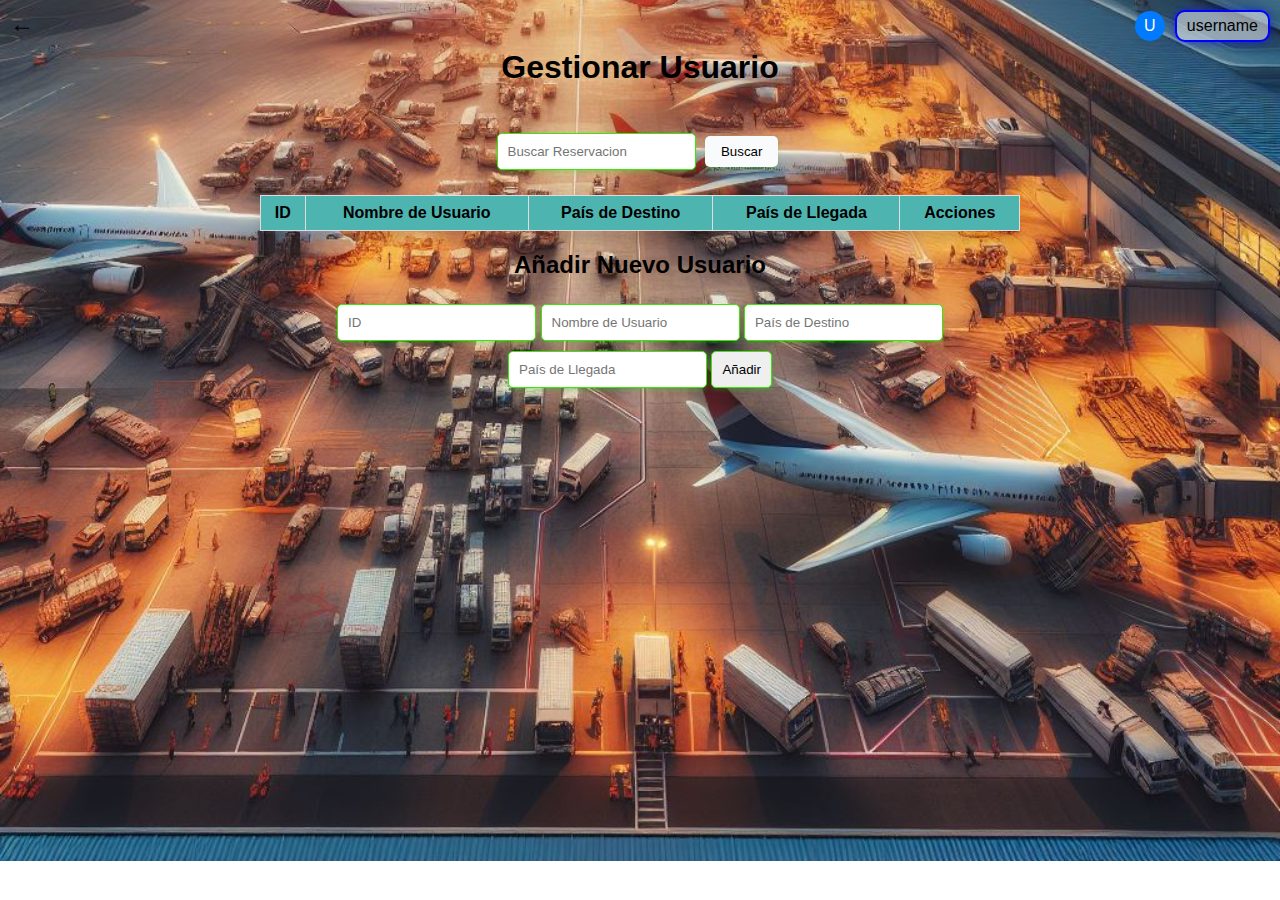
==== gestionar_Reservaciones.html @ e45a37cf "Primer Commit" ====
<!DOCTYPE html>
<html lang="es">
<head>
    <meta charset="UTF-8">
    <meta name="RESERVACIONES" content="width=device-width, initial-scale=1.0">
    <title>Gestionar Reservaciones</title>
    <style>
        /* Estilos generales */
        a, a:visited, a:hover, a:active {
            text-decoration: none;
            color: inherit;
        }
        body {
              font-family: Arial, sans-serif;
              text-align: center;
             
            background-image: url('images/_a29bcb48-62e6-4455-ba54-a8576d6e0144.jpeg');
            background-size: cover;
            background-repeat: no-repeat;
            background-position: center;
        
          }
        .container {
            max-width: 800px;
            margin: 0 auto;
            padding: 20px;
        }
        table {
            width: 100%;
            border-collapse: collapse;
            margin-top: 20px;
            box-shadow: 0 10px 10px rgba(0, 0, 0, 0.1); /* Sombra en la tabla */
            background: #ddd;
        }
        th, td {
            border: 1px solid #ddd;
            padding: 8px;
        }
        th {
            background-color: #0fa19ab1;
        }
        .search-bar {
            margin-bottom: 20px;
            border-radius: 50%;
        }
        .back-arrow {
            position: absolute;
            top: 10px;
            left: 10px;
            font-size: 24px;
        }
        /* Estilos para los campos de entrada y el botón del formulario */
input, button {
    border: 1px solid #40e30e; /* Borde de color ligero */
    padding: 10px;
    margin: 5px 0;
    border-radius: 5px; /* Bordes redondeados */
    box-shadow: 0 2px 4px rgba(14, 236, 10, 0.262); /* Sombra ligera */
    transition: border-color 0.3s ease, box-shadow 0.3s ease; /* Transición suave */
}

input:hover, button:hover {
    border-color: #007bff; /* Cambio de color de borde al pasar el puntero */
    box-shadow: 0 2px 4px rgba(0, 0, 255, 0.3); /* Cambio de sombra al pasar el puntero */
}

        .button {
            background-color: #f8fafc;
            color: #000000;
            border: none;
            border-radius: 5px;
            cursor: pointer;
            transition: background-color 0.3s ease;
            padding: 8px 16px;
            margin: 0 5px;
        }
        .button:hover {
            background-color: #00a87ba1;
        }
        .icon-box {
            position: absolute;
            top: 10px;
            right: 10px;
            display: flex;
            align-items: center;
        }

        .icon {
            width: 30px;
            height: 30px;
            background-color: #007bff; /* Color azul */
            color: white;
            display: flex;
            justify-content: center;
            align-items: center;
            border-radius: 50%;
            margin-right: 10px;
        }
        .contact-info {
              position: absolute;
              bottom: 0;
              left: 0;
              width: 100%;
              padding: 10px;
              background-color: rgba(240, 240, 240, 0.8); /* Fondo semitransparente */
              color: #333; /* Texto oscuro */
              font-size: 14px;
          }
          .username-box {
            background-color: rgba(255, 255, 255, 0.5); /* Fondo blanco semitransparente */
            border: 2px solid blue; /* Bordes azules finos */
            border-radius: 10px; /* Bordes redondeados */
            padding: 5px 10px; /* Espacio interno */
            box-shadow: 0 0 10px rgba(0, 0, 255, 0.5); /* Sombra azul ligera */
        }
    </style>
</head>
<body>
    <div class="icon-box">
        <div class="icon">U</div> <!-- U para "username" -->
        <div class="username-box">
            <span>username</span>
        </div>
    </div>
    
    <a href="index.html" class="back-arrow">&#8592;</a>
    <div class="container">
        <h1>Gestionar Usuario</h1>
        <div class="container">
            <div class="search-bar">
                <input type="text" id="searchInput" placeholder="Buscar Reservacion">
                <button id="searchButton" class="button">Buscar</button>
            </div>
            <table>
                <thead>
                    <tr>
                        <th>ID</th>
                        <th>Nombre de Usuario</th>
                        <th>País de Destino</th>
                        <th>País de Llegada</th>
                        <th>Acciones</th>
                    </tr>
                </thead>
                <tbody id="userTableBody">
                    <!-- Los datos de los usuarios se añadirán aquí dinámicamente -->
                </tbody>
            </table>
            <h2>Añadir Nuevo Usuario</h2>
            <form id="addUserForm">
                <input type="text" id="userId" placeholder="ID">
                <input type="text" id="userName" placeholder="Nombre de Usuario">
                <input type="text" id="destinationCountry" placeholder="País de Destino">
                <input type="text" id="arrivalCountry" placeholder="País de Llegada">
                <button type="submit">Añadir</button>
            </form>
        </div>
    
        <script>
            // Aquí irá el código JavaScript
            document.addEventListener('DOMContentLoaded', function() {
    // Función para añadir un nuevo usuario
    document.getElementById('addUserForm').addEventListener('submit', function(e) {
        e.preventDefault();
        var id = document.getElementById('userId').value;
        var name = document.getElementById('userName').value;
        var destination = document.getElementById('destinationCountry').value;
        var arrival = document.getElementById('arrivalCountry').value;
        addUser(id, name, destination, arrival);
        this.reset();
    });

    // Función para añadir un usuario a la tabla
    function addUser(id, name, destination, arrival) {
        var tbody = document.getElementById('userTableBody');
        var tr = document.createElement('tr');
        tr.innerHTML = `
            <td>${id}</td>
            <td>${name}</td>
            <td>${destination}</td>
            <td>${arrival}</td>
            <td>
                <button class="button modify">Modificar</button>
                <button class="button delete">Eliminar</button>
            </td>
        `;
        tbody.appendChild(tr);

        // Añadir funcionalidad a los botones de modificación y eliminación
        tr.querySelector('.modify').addEventListener('click', function() {
            modifyUser(tr);
        });
        tr.querySelector('.delete').addEventListener('click', function() {
            deleteUser(tr);
        });
    }

    // Función para modificar un usuario
    function modifyUser(row) {
        // Aquí puedes implementar la lógica para modificar un usuario
        console.log('Modificar usuario:', row);
    }

    // Función para eliminar un usuario
    function deleteUser(row) {
        row.parentNode.removeChild(row);
    }

    // Función para buscar un usuario
    document.getElementById('searchButton').addEventListener('click', function() {
        var searchText = document.getElementById('searchInput').value;
        var tbody = document.getElementById('userTableBody');
        var rows = tbody.getElementsByTagName('tr');
        for (var i = 0; i < rows.length; i++) {
            var row = rows[i];
            var nameCell = row.getElementsByTagName('td')[1];
            if (nameCell) {
                var textValue = nameCell.textContent || nameCell.innerText;
                if (textValue.indexOf(searchText) > -1) {
                    row.style.display = "";
                } else {
                    row.style.display = "none";
                }
            }
        }
    });
});
        </script> 
</html>
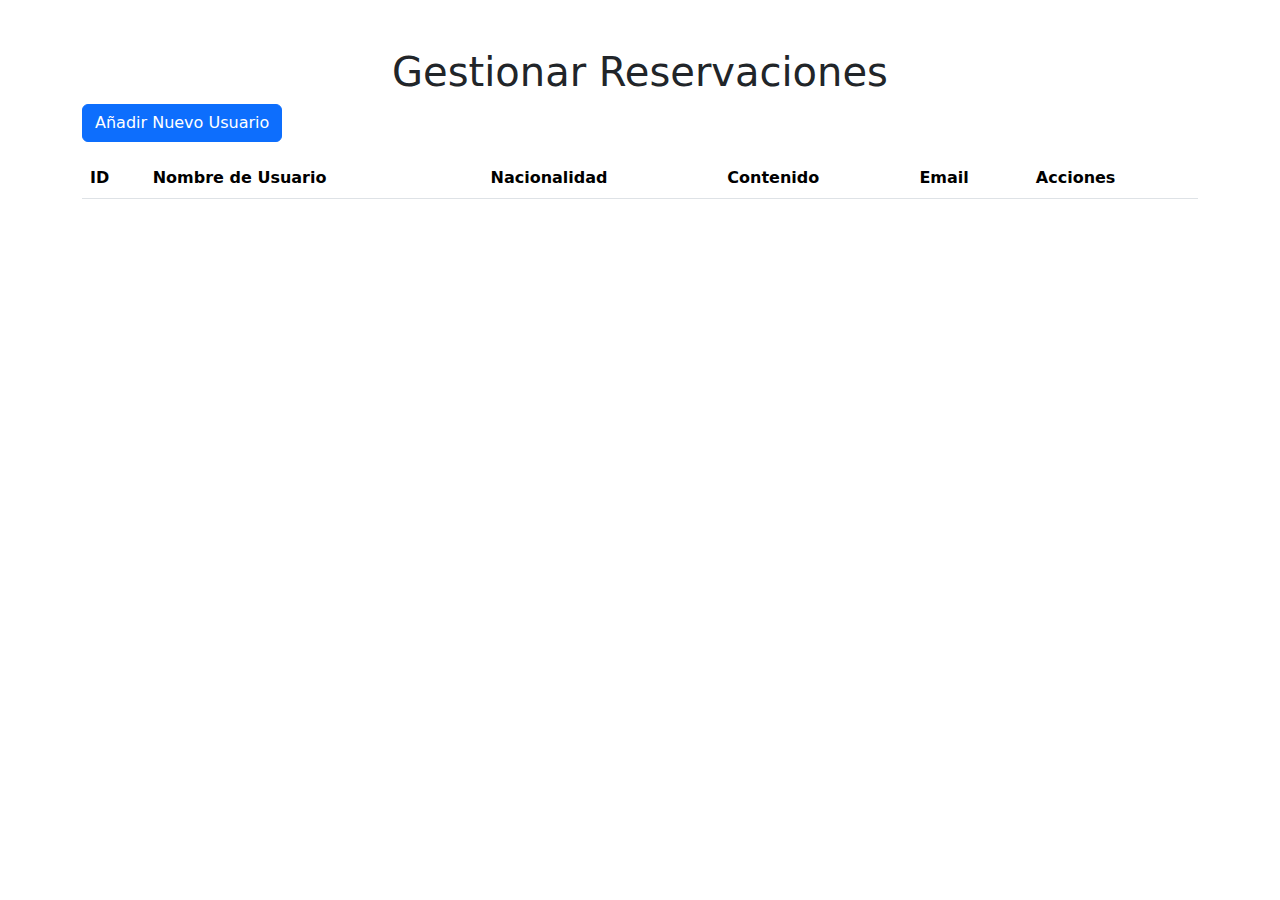
==== commit f9464f95: "Cambios del frontend" ====
--- a/gestionar_Reservaciones.html
+++ b/gestionar_Reservaciones.html
@@ -1,228 +1,199 @@
 <!DOCTYPE html>
 <html lang="es">
-<head>
-    <meta charset="UTF-8">
-    <meta name="RESERVACIONES" content="width=device-width, initial-scale=1.0">
+  <head>
+    <meta charset="UTF-8" />
+    <meta name="viewport" content="width=device-width, initial-scale=1.0" />
     <title>Gestionar Reservaciones</title>
-    <style>
-        /* Estilos generales */
-        a, a:visited, a:hover, a:active {
-            text-decoration: none;
-            color: inherit;
-        }
-        body {
-              font-family: Arial, sans-serif;
-              text-align: center;
-             
-            background-image: url('images/_a29bcb48-62e6-4455-ba54-a8576d6e0144.jpeg');
-            background-size: cover;
-            background-repeat: no-repeat;
-            background-position: center;
-        
-          }
-        .container {
-            max-width: 800px;
-            margin: 0 auto;
-            padding: 20px;
-        }
-        table {
-            width: 100%;
-            border-collapse: collapse;
-            margin-top: 20px;
-            box-shadow: 0 10px 10px rgba(0, 0, 0, 0.1); /* Sombra en la tabla */
-            background: #ddd;
-        }
-        th, td {
-            border: 1px solid #ddd;
-            padding: 8px;
-        }
-        th {
-            background-color: #0fa19ab1;
-        }
-        .search-bar {
-            margin-bottom: 20px;
-            border-radius: 50%;
-        }
-        .back-arrow {
-            position: absolute;
-            top: 10px;
-            left: 10px;
-            font-size: 24px;
-        }
-        /* Estilos para los campos de entrada y el botón del formulario */
-input, button {
-    border: 1px solid #40e30e; /* Borde de color ligero */
-    padding: 10px;
-    margin: 5px 0;
-    border-radius: 5px; /* Bordes redondeados */
-    box-shadow: 0 2px 4px rgba(14, 236, 10, 0.262); /* Sombra ligera */
-    transition: border-color 0.3s ease, box-shadow 0.3s ease; /* Transición suave */
-}
+    <link
+      rel="stylesheet"
+      type="text/css"
+      media="screen"
+      href="utiles/bootstrap-5.3.3-dist/css/bootstrap.min.css"
+    />
+    <script src="utiles/bootstrap-5.3.3-dist/js/bootstrap.min.js"></script>
+    <script src="main.js"></script>
+  </head>
+  <body>
+    <div class="container mt-5">
+      <h1 class="text-center">Gestionar Reservaciones</h1>
+      <button
+        type="button"
+        class="btn btn-primary mb-3"
+        data-bs-toggle="modal"
+        data-bs-target="#addUserModal"
+      >
+        Añadir Nuevo Usuario
+      </button>
+      <table class="table table-striped">
+        <thead>
+          <tr>
+            <th>ID</th>
+            <th>Nombre de Usuario</th>
+            <th>Nacionalidad</th>
+            <th>Contenido</th>
+            <th>Email</th>
+            <th>Acciones</th>
+          </tr>
+        </thead>
+        <tbody id="userTableBody">
+          <!-- Los datos se añadirán aquí dinámicamente -->
+        </tbody>
+      </table>
+    </div>
 
-input:hover, button:hover {
-    border-color: #007bff; /* Cambio de color de borde al pasar el puntero */
-    box-shadow: 0 2px 4px rgba(0, 0, 255, 0.3); /* Cambio de sombra al pasar el puntero */
-}
+    <!-- Modal -->
+    <div
+      class="modal fade dismissible"
+      id="addUserModal"
+      tabindex="-1"
+      aria-labelledby="addUserModalLabel"
+      aria-hidden="true"
+    >
+      <div class="modal-dialog">
+        <div class="modal-content">
+          <div class="modal-header">
+            <h5 class="modal-title" id="addUserModalLabel">
+              Añadir Nuevo Usuario
+            </h5>
+            <button
+              type="button"
+              class="btn-close"
+              data-bs-dismiss="modal"
+              data-bs-target="addUserModal"
+              aria-label="Close"
+            ></button>
+          </div>
+          <div class="modal-body">
+            <form id="addUserForm" class="needs-validation" novalidate>
+              <div class="mb-3">
+                <label for="userId" class="form-label">ID</label>
+                <input type="text" class="form-control" id="userId" required />
+                <div class="invalid-feedback">
+                  Por favor, introduce un ID válido.
+                </div>
+              </div>
+              <div class="mb-3">
+                <label for="userName" class="form-label"
+                  >Nombre de Usuario</label
+                >
+                <input
+                  type="text"
+                  class="form-control"
+                  id="userName"
+                  required
+                />
+                <div class="invalid-feedback">
+                  Por favor, introduce un nombre de usuario válido.
+                </div>
+              </div>
+              <div class="mb-3">
+                <label for="destinationCountry" class="form-label"
+                  >Nacionalidad</label
+                >
+                <input
+                  type="text"
+                  class="form-control"
+                  id="destinationCountry"
+                  required
+                />
+                <div class="invalid-feedback">
+                  Por favor, introduce una nacionalidad válida.
+                </div>
+              </div>
+              <div class="mb-3">
+                <label for="arrivalCountry" class="form-label">Contenido</label>
+                <input
+                  type="text"
+                  class="form-control"
+                  id="arrivalCountry"
+                  required
+                />
+                <div class="invalid-feedback">
+                  Por favor, introduce contenido válido.
+                </div>
+              </div>
+              <div class="mb-3">
+                <label for="userEmail" class="form-label">Email</label>
+                <input
+                  type="email"
+                  class="form-control"
+                  id="userEmail"
+                  required
+                />
+                <div class="invalid-feedback">
+                  Por favor, introduce un email válido.
+                </div>
+              </div>
+              <button
+                type="submit"
+                class="btn btn-primary"
+                data-bs-dismiss="modal"
+                data-bs-target="addUserModal"
+              >
+                Añadir
+              </button>
+            </form>
+          </div>
+        </div>
+      </div>
+    </div>
 
-        .button {
-            background-color: #f8fafc;
-            color: #000000;
-            border: none;
-            border-radius: 5px;
-            cursor: pointer;
-            transition: background-color 0.3s ease;
-            padding: 8px 16px;
-            margin: 0 5px;
-        }
-        .button:hover {
-            background-color: #00a87ba1;
-        }
-        .icon-box {
-            position: absolute;
-            top: 10px;
-            right: 10px;
-            display: flex;
-            align-items: center;
-        }
+    <script>
+      document.addEventListener("DOMContentLoaded", function () {
+        var form = document.getElementById("addUserForm");
+        form.addEventListener(
+          "submit",
+          function (event) {
+            if (!form.checkValidity()) {
+              event.preventDefault();
+              event.stopPropagation();
+            }
+            form.classList.add("was-validated");
+          },
+          false
+        );
 
-        .icon {
-            width: 30px;
-            height: 30px;
-            background-color: #007bff; /* Color azul */
-            color: white;
-            display: flex;
-            justify-content: center;
-            align-items: center;
-            border-radius: 50%;
-            margin-right: 10px;
-        }
-        .contact-info {
-              position: absolute;
-              bottom: 0;
-              left: 0;
-              width: 100%;
-              padding: 10px;
-              background-color: rgba(240, 240, 240, 0.8); /* Fondo semitransparente */
-              color: #333; /* Texto oscuro */
-              font-size: 14px;
-          }
-          .username-box {
-            background-color: rgba(255, 255, 255, 0.5); /* Fondo blanco semitransparente */
-            border: 2px solid blue; /* Bordes azules finos */
-            border-radius: 10px; /* Bordes redondeados */
-            padding: 5px 10px; /* Espacio interno */
-            box-shadow: 0 0 10px rgba(0, 0, 255, 0.5); /* Sombra azul ligera */
-        }
-    </style>
-</head>
-<body>
-    <div class="icon-box">
-        <div class="icon">U</div> <!-- U para "username" -->
-        <div class="username-box">
-            <span>username</span>
-        </div>
-    </div>
-    
-    <a href="index.html" class="back-arrow">&#8592;</a>
-    <div class="container">
-        <h1>Gestionar Usuario</h1>
-        <div class="container">
-            <div class="search-bar">
-                <input type="text" id="searchInput" placeholder="Buscar Reservacion">
-                <button id="searchButton" class="button">Buscar</button>
-            </div>
-            <table>
-                <thead>
-                    <tr>
-                        <th>ID</th>
-                        <th>Nombre de Usuario</th>
-                        <th>País de Destino</th>
-                        <th>País de Llegada</th>
-                        <th>Acciones</th>
-                    </tr>
-                </thead>
-                <tbody id="userTableBody">
-                    <!-- Los datos de los usuarios se añadirán aquí dinámicamente -->
-                </tbody>
-            </table>
-            <h2>Añadir Nuevo Usuario</h2>
-            <form id="addUserForm">
-                <input type="text" id="userId" placeholder="ID">
-                <input type="text" id="userName" placeholder="Nombre de Usuario">
-                <input type="text" id="destinationCountry" placeholder="País de Destino">
-                <input type="text" id="arrivalCountry" placeholder="País de Llegada">
-                <button type="submit">Añadir</button>
-            </form>
-        </div>
-    
-        <script>
-            // Aquí irá el código JavaScript
-            document.addEventListener('DOMContentLoaded', function() {
-    // Función para añadir un nuevo usuario
-    document.getElementById('addUserForm').addEventListener('submit', function(e) {
-        e.preventDefault();
-        var id = document.getElementById('userId').value;
-        var name = document.getElementById('userName').value;
-        var destination = document.getElementById('destinationCountry').value;
-        var arrival = document.getElementById('arrivalCountry').value;
-        addUser(id, name, destination, arrival);
-        this.reset();
-    });
+        document
+          .getElementById("addUserForm")
+          .addEventListener("submit", function (e) {
+            e.preventDefault();
+            var id = document.getElementById("userId").value;
+            var name = document.getElementById("userName").value;
+            var destination =
+              document.getElementById("destinationCountry").value;
+            var arrival = document.getElementById("arrivalCountry").value;
+            var email = document.getElementById("userEmail").value;
 
-    // Función para añadir un usuario a la tabla
-    function addUser(id, name, destination, arrival) {
-        var tbody = document.getElementById('userTableBody');
-        var tr = document.createElement('tr');
-        tr.innerHTML = `
-            <td>${id}</td>
-            <td>${name}</td>
-            <td>${destination}</td>
-            <td>${arrival}</td>
-            <td>
-                <button class="button modify">Modificar</button>
-                <button class="button delete">Eliminar</button>
-            </td>
-        `;
-        tbody.appendChild(tr);
-
-        // Añadir funcionalidad a los botones de modificación y eliminación
-        tr.querySelector('.modify').addEventListener('click', function() {
-            modifyUser(tr);
-        });
-        tr.querySelector('.delete').addEventListener('click', function() {
-            deleteUser(tr);
-        });
-    }
-
-    // Función para modificar un usuario
-    function modifyUser(row) {
-        // Aquí puedes implementar la lógica para modificar un usuario
-        console.log('Modificar usuario:', row);
-    }
-
-    // Función para eliminar un usuario
-    function deleteUser(row) {
-        row.parentNode.removeChild(row);
-    }
-
-    // Función para buscar un usuario
-    document.getElementById('searchButton').addEventListener('click', function() {
-        var searchText = document.getElementById('searchInput').value;
-        var tbody = document.getElementById('userTableBody');
-        var rows = tbody.getElementsByTagName('tr');
-        for (var i = 0; i < rows.length; i++) {
-            var row = rows[i];
-            var nameCell = row.getElementsByTagName('td')[1];
-            if (nameCell) {
-                var textValue = nameCell.textContent || nameCell.innerText;
-                if (textValue.indexOf(searchText) > -1) {
-                    row.style.display = "";
-                } else {
-                    row.style.display = "none";
-                }
+            // Validación personalizada para el email
+            var emailRegex = /^[a-zA-Z0-9._-]+@gmail.com$/;
+            if (!emailRegex.test(email)) {
+              alert(
+                "El email no es válido. Debe tener al menos 5 letras y terminar en @gmail.com."
+              );
+              return;
             }
-        }
-    });
-});
-        </script> 
+            document.getElementById("userEmail").value = "";
+            document.getElementById("userId").value = "";
+            document.getElementById("userName").value = "";
+            document.getElementById("destinationCountry").value = "";
+            arrival = document.getElementById("arrivalCountry").value = "";
+            // Aquí puedes añadir la lógica para añadir los datos a la tabla
+            var tbody = document.getElementById("userTableBody");
+            var tr = document.createElement("tr");
+            tr.innerHTML = `
+                    <td>${id}</td>
+                    <td>${name}</td>
+                    <td>${destination}</td>
+                    <td>${arrival}</td>
+                    <td>${email}</td>
+                    <td>
+                        <button class="btn btn-warning">Modificar</button>
+                        <button class="btn btn-danger">Eliminar</button>
+                    </td>
+                `;
+            tbody.appendChild(tr);
+          });
+      });
+    </script>
+  </body>
 </html>
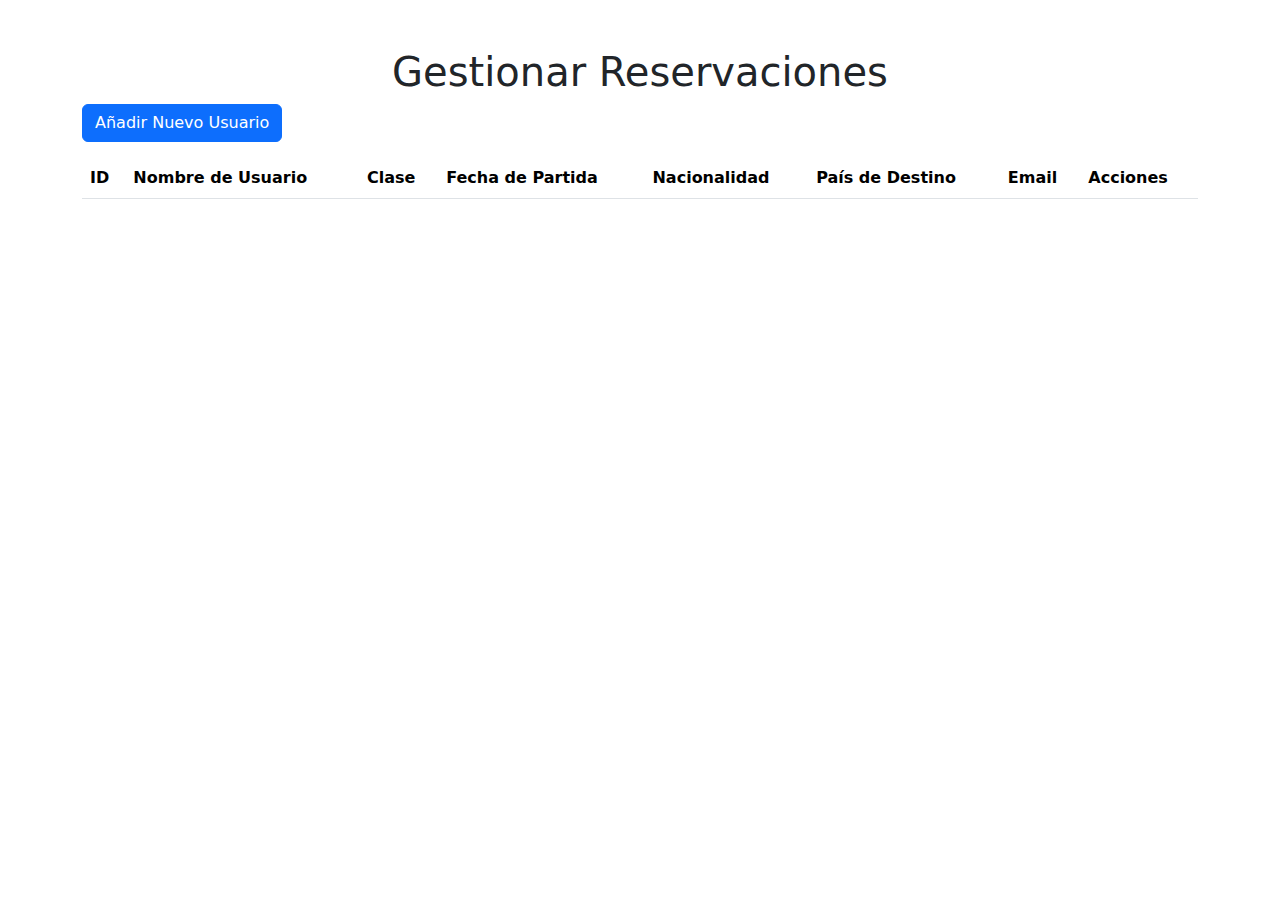
==== commit 3847fddb: "reestructured frontend" ====
--- a/gestionar_Reservaciones.html
+++ b/gestionar_Reservaciones.html
@@ -29,8 +29,10 @@
           <tr>
             <th>ID</th>
             <th>Nombre de Usuario</th>
+            <th>Clase</th>
+            <th>Fecha de Partida</th>
             <th>Nacionalidad</th>
-            <th>Contenido</th>
+            <th>País de Destino</th>
             <th>Email</th>
             <th>Acciones</th>
           </tr>
@@ -87,8 +89,46 @@
                 </div>
               </div>
               <div class="mb-3">
+                <label for="flightClass" class="form-label">Clase</label>
+                <select class="form-select" id="flightClass" required>
+                  <option selected>Selecciona una clase</option>
+                  <option value="economy">Economía</option>
+                  <option value="premium">Premium</option>
+                  <option value="business">Negocios</option>
+                </select>
+                <div class="invalid-feedback">
+                  Por favor, selecciona una clase válida.
+                </div>
+              </div>
+              <div class="mb-3">
+                <label for="departureDate" class="form-label"
+                  >Fecha de Partida</label
+                >
+                <input
+                  type="date"
+                  class="form-control"
+                  id="departureDate"
+                  required
+                />
+                <div class="invalid-feedback">
+                  Por favor, introduce una fecha de partida válida.
+                </div>
+              </div>
+              <div class="mb-3">
+                <label for="nationality" class="form-label">Nacionalidad</label>
+                <input
+                  type="text"
+                  class="form-control"
+                  id="nationality"
+                  required
+                />
+                <div class="invalid-feedback">
+                  Por favor, introduce una nacionalidad válida.
+                </div>
+              </div>
+              <div class="mb-3">
                 <label for="destinationCountry" class="form-label"
-                  >Nacionalidad</label
+                  >País de Destino</label
                 >
                 <input
                   type="text"
@@ -97,19 +137,7 @@
                   required
                 />
                 <div class="invalid-feedback">
-                  Por favor, introduce una nacionalidad válida.
-                </div>
-              </div>
-              <div class="mb-3">
-                <label for="arrivalCountry" class="form-label">Contenido</label>
-                <input
-                  type="text"
-                  class="form-control"
-                  id="arrivalCountry"
-                  required
-                />
-                <div class="invalid-feedback">
-                  Por favor, introduce contenido válido.
+                  Por favor, introduce un país de destino válido.
                 </div>
               </div>
               <div class="mb-3">
@@ -159,13 +187,15 @@
             e.preventDefault();
             var id = document.getElementById("userId").value;
             var name = document.getElementById("userName").value;
-            var destination =
+            var flightClass = document.getElementById("flightClass").value;
+            var departureDate = document.getElementById("departureDate").value;
+            var nationality = document.getElementById("nationality").value;
+            var destinationCountry =
               document.getElementById("destinationCountry").value;
-            var arrival = document.getElementById("arrivalCountry").value;
             var email = document.getElementById("userEmail").value;
 
             // Validación personalizada para el email
-            var emailRegex = /^[a-zA-Z0-9._-]+@gmail.com$/;
+            var emailRegex = /^[a-zA-Z0-9._-]+@[a-zA-Z0-9.-]+\.[a-zA-Z]{2,4}$/;
             if (!emailRegex.test(email)) {
               alert(
                 "El email no es válido. Debe tener al menos 5 letras y terminar en @gmail.com."
@@ -175,16 +205,20 @@
             document.getElementById("userEmail").value = "";
             document.getElementById("userId").value = "";
             document.getElementById("userName").value = "";
+            document.getElementById("flightClass").value = "";
+            document.getElementById("departureDate").value = "";
+            document.getElementById("nationality").value = "";
             document.getElementById("destinationCountry").value = "";
-            arrival = document.getElementById("arrivalCountry").value = "";
             // Aquí puedes añadir la lógica para añadir los datos a la tabla
             var tbody = document.getElementById("userTableBody");
             var tr = document.createElement("tr");
             tr.innerHTML = `
                     <td>${id}</td>
                     <td>${name}</td>
-                    <td>${destination}</td>
-                    <td>${arrival}</td>
+                    <td>${flightClass}</td>
+                    <td>${departureDate}</td>
+                    <td>${nationality}</td>
+                    <td>${destinationCountry}</td>
                     <td>${email}</td>
                     <td>
                         <button class="btn btn-warning">Modificar</button>
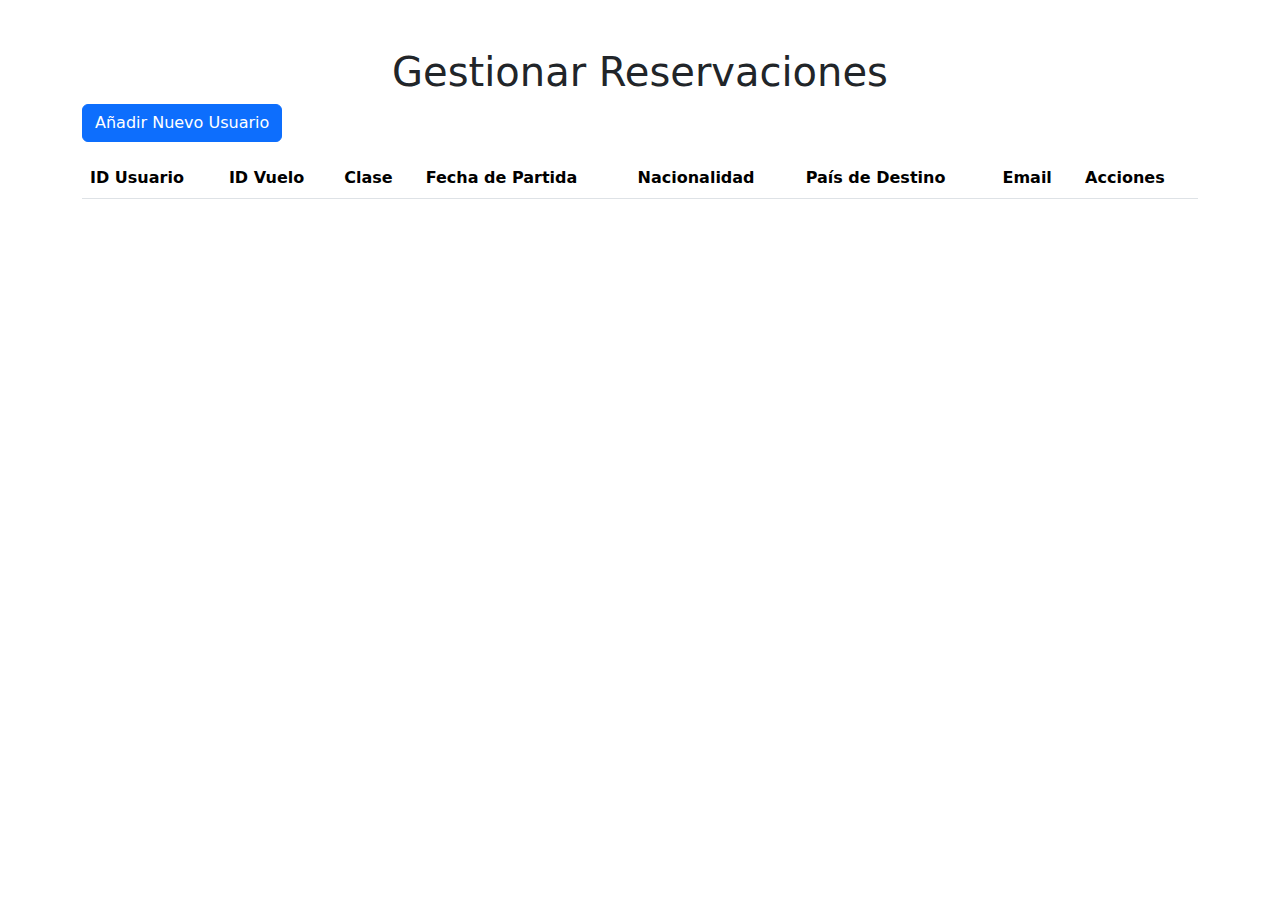
==== commit 93667cca: "revisar funcion añadir vuelo" ====
--- a/gestionar_Reservaciones.html
+++ b/gestionar_Reservaciones.html
@@ -27,8 +27,8 @@
       <table class="table table-striped">
         <thead>
           <tr>
-            <th>ID</th>
-            <th>Nombre de Usuario</th>
+            <th>ID Usuario</th>
+            <th>ID Vuelo</th>
             <th>Clase</th>
             <th>Fecha de Partida</th>
             <th>Nacionalidad</th>
@@ -68,24 +68,22 @@
           <div class="modal-body">
             <form id="addUserForm" class="needs-validation" novalidate>
               <div class="mb-3">
-                <label for="userId" class="form-label">ID</label>
+                <label for="userId" class="form-label">ID Usuario</label>
                 <input type="text" class="form-control" id="userId" required />
                 <div class="invalid-feedback">
-                  Por favor, introduce un ID válido.
-                </div>
-              </div>
-              <div class="mb-3">
-                <label for="userName" class="form-label"
-                  >Nombre de Usuario</label
-                >
+                  Por favor, introduce un ID de usuario válido.
+                </div>
+              </div>
+              <div class="mb-3">
+                <label for="flightId" class="form-label">ID Vuelo</label>
                 <input
                   type="text"
                   class="form-control"
-                  id="userName"
-                  required
-                />
-                <div class="invalid-feedback">
-                  Por favor, introduce un nombre de usuario válido.
+                  id="flightId"
+                  required
+                />
+                <div class="invalid-feedback">
+                  Por favor, introduce un ID de vuelo válido.
                 </div>
               </div>
               <div class="mb-3">
@@ -185,8 +183,8 @@
           .getElementById("addUserForm")
           .addEventListener("submit", function (e) {
             e.preventDefault();
-            var id = document.getElementById("userId").value;
-            var name = document.getElementById("userName").value;
+            var userId = document.getElementById("userId").value;
+            var flightId = document.getElementById("flightId").value;
             var flightClass = document.getElementById("flightClass").value;
             var departureDate = document.getElementById("departureDate").value;
             var nationality = document.getElementById("nationality").value;
@@ -204,7 +202,7 @@
             }
             document.getElementById("userEmail").value = "";
             document.getElementById("userId").value = "";
-            document.getElementById("userName").value = "";
+            document.getElementById("flightId").value = "";
             document.getElementById("flightClass").value = "";
             document.getElementById("departureDate").value = "";
             document.getElementById("nationality").value = "";
@@ -213,8 +211,8 @@
             var tbody = document.getElementById("userTableBody");
             var tr = document.createElement("tr");
             tr.innerHTML = `
-                    <td>${id}</td>
-                    <td>${name}</td>
+                    <td>${userId}</td>
+                    <td>${flightId}</td>
                     <td>${flightClass}</td>
                     <td>${departureDate}</td>
                     <td>${nationality}</td>
